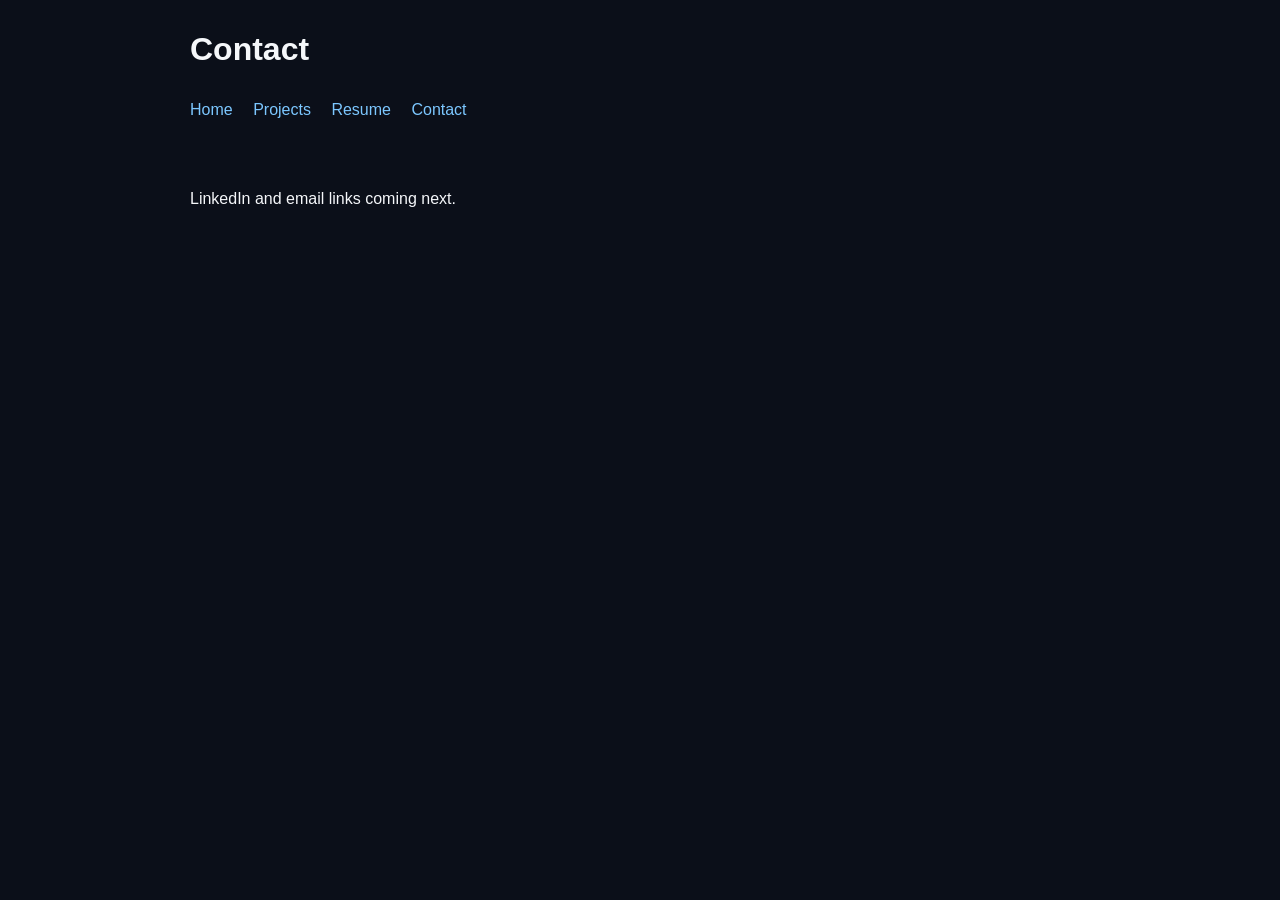
==== contact.html @ a31ecb18 "feat: add initial portfolio site scaffold" ====
<!DOCTYPE html>
<html lang="en">
<head>
  <meta charset="UTF-8" />
  <meta name="viewport" content="width=device-width, initial-scale=1.0" />
  <title>Contact | Cedric Miller</title>
  <link rel="stylesheet" href="styles.css" />
</head>
<body>
  <header>
    <h1>Contact</h1>
    <nav>
      <a href="/">Home</a>
      <a href="/projects.html">Projects</a>
      <a href="/resume.html">Resume</a>
      <a href="/contact.html">Contact</a>
    </nav>
  </header>

  <main>
    <p>LinkedIn and email links coming next.</p>
  </main>
</body>
</html>
---- styles.css ----
body {
  font-family: Arial, sans-serif;
  margin: 0;
  padding: 0;
  line-height: 1.6;
  background: #0b0f19;
  color: #f5f7fa;
}

header, main, footer {
  max-width: 900px;
  margin: 0 auto;
  padding: 24px;
}

nav a {
  color: #7cc7ff;
  margin-right: 16px;
  text-decoration: none;
}

h1, h2 {
  margin-top: 0;
}
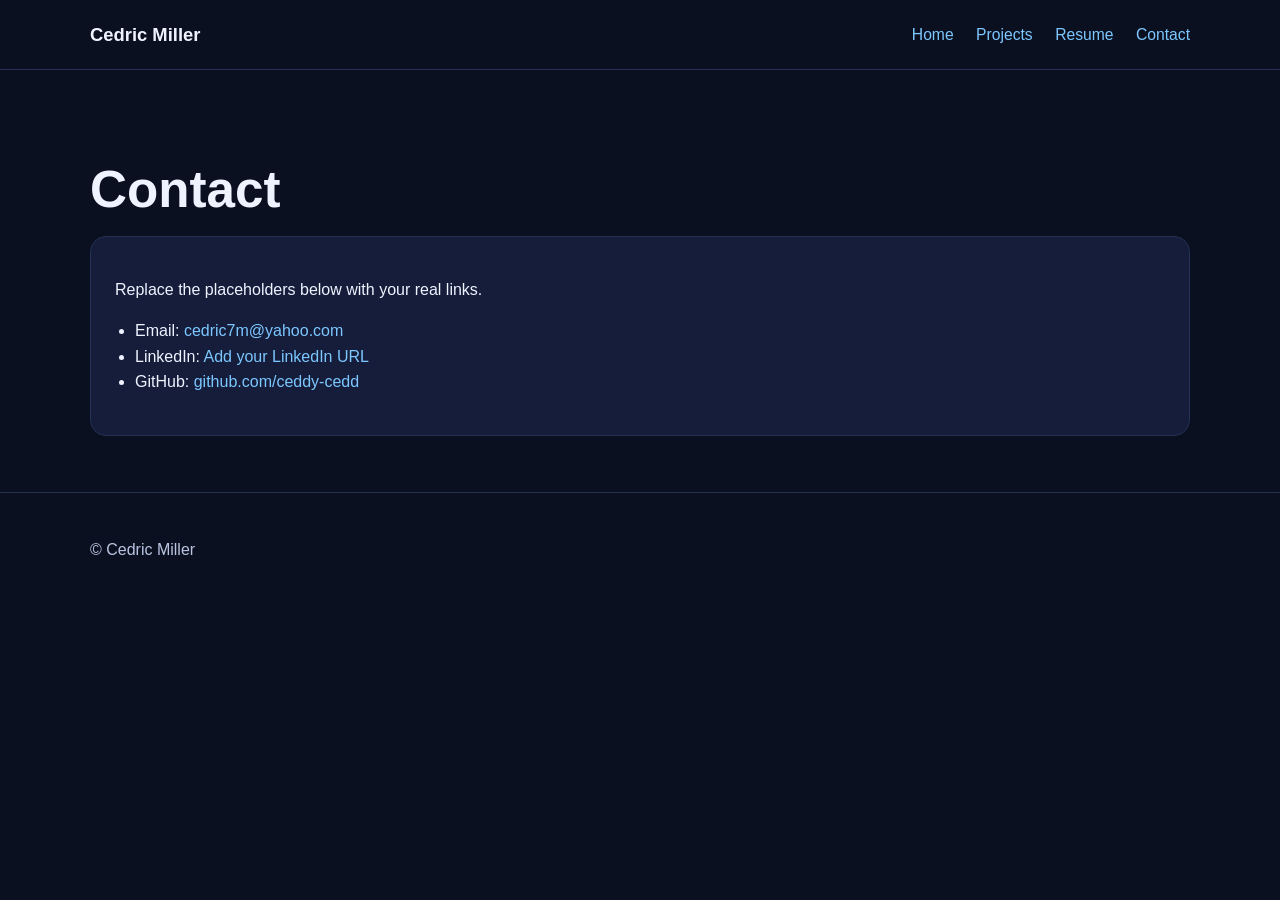
==== commit 31d10e4c: "feat: replace starter site with portfolio v1" ====
--- a/contact.html
+++ b/contact.html
@@ -4,21 +4,41 @@
   <meta charset="UTF-8" />
   <meta name="viewport" content="width=device-width, initial-scale=1.0" />
   <title>Contact | Cedric Miller</title>
+  <meta name="description" content="Contact and professional links for Cedric Miller." />
   <link rel="stylesheet" href="styles.css" />
 </head>
 <body>
-  <header>
-    <h1>Contact</h1>
-    <nav>
-      <a href="/">Home</a>
-      <a href="/projects.html">Projects</a>
-      <a href="/resume.html">Resume</a>
-      <a href="/contact.html">Contact</a>
-    </nav>
+  <header class="site-header">
+    <div class="container">
+      <a class="brand" href="/">Cedric Miller</a>
+      <nav class="nav">
+        <a href="/">Home</a>
+        <a href="/projects.html">Projects</a>
+        <a href="/resume.html">Resume</a>
+        <a href="/contact.html">Contact</a>
+      </nav>
+    </div>
   </header>
 
-  <main>
-    <p>LinkedIn and email links coming next.</p>
+  <main class="section">
+    <div class="container">
+      <h1>Contact</h1>
+
+      <div class="card">
+        <p>Replace the placeholders below with your real links.</p>
+        <ul>
+          <li>Email: <a href="mailto:cedric7m@yahoo.com">cedric7m@yahoo.com</a></li>
+          <li>LinkedIn: <a href="#">Add your LinkedIn URL</a></li>
+          <li>GitHub: <a href="https://github.com/ceddy-cedd">github.com/ceddy-cedd</a></li>
+        </ul>
+      </div>
+    </div>
   </main>
+
+  <footer class="site-footer">
+    <div class="container">
+      <p>© Cedric Miller</p>
+    </div>
+  </footer>
 </body>
-</html>
+</html>
--- a/styles.css
+++ b/styles.css
@@ -1,24 +1,161 @@
-body {
-  font-family: Arial, sans-serif;
-  margin: 0;
-  padding: 0;
-  line-height: 1.6;
-  background: #0b0f19;
-  color: #f5f7fa;
+:root {
+  --bg: #0b1020;
+  --bg-alt: #121933;
+  --panel: #151d3a;
+  --text: #eef3ff;
+  --muted: #b9c4e0;
+  --accent: #7cc7ff;
+  --accent-strong: #4eb2ff;
+  --border: #243155;
 }
 
-header, main, footer {
-  max-width: 900px;
+* {
+  box-sizing: border-box;
+}
+
+html {
+  scroll-behavior: smooth;
+}
+
+body {
+  margin: 0;
+  font-family: Arial, sans-serif;
+  line-height: 1.6;
+  background: var(--bg);
+  color: var(--text);
+}
+
+a {
+  color: var(--accent);
+  text-decoration: none;
+}
+
+a:hover {
+  color: var(--accent-strong);
+}
+
+.container {
+  width: min(1100px, 92%);
   margin: 0 auto;
+}
+
+.site-header {
+  border-bottom: 1px solid var(--border);
+  background: rgba(11, 16, 32, 0.95);
+}
+
+.site-header .container {
+  display: flex;
+  justify-content: space-between;
+  align-items: center;
+  padding: 20px 0;
+}
+
+.brand {
+  font-weight: 700;
+  font-size: 1.15rem;
+  color: var(--text);
+}
+
+.nav a {
+  margin-left: 18px;
+  font-size: 0.98rem;
+}
+
+.hero {
+  padding: 80px 0 60px;
+}
+
+.eyebrow {
+  color: var(--accent);
+  font-size: 0.95rem;
+  text-transform: uppercase;
+  letter-spacing: 0.08em;
+  margin-bottom: 8px;
+}
+
+h1 {
+  font-size: clamp(2rem, 4vw, 3.4rem);
+  line-height: 1.15;
+  margin-bottom: 16px;
+}
+
+h2 {
+  font-size: 1.6rem;
+  margin-top: 0;
+}
+
+.lead {
+  max-width: 760px;
+  color: var(--muted);
+  font-size: 1.08rem;
+}
+
+.section {
+  padding: 56px 0;
+}
+
+.section-alt {
+  background: var(--bg-alt);
+}
+
+.grid-two {
+  display: grid;
+  gap: 24px;
+  grid-template-columns: repeat(auto-fit, minmax(280px, 1fr));
+}
+
+.card {
+  background: var(--panel);
+  border: 1px solid var(--border);
+  border-radius: 16px;
   padding: 24px;
 }
 
-nav a {
-  color: #7cc7ff;
-  margin-right: 16px;
-  text-decoration: none;
+.project-card {
+  max-width: 860px;
 }
 
-h1, h2 {
-  margin-top: 0;
+.cta-row {
+  display: flex;
+  gap: 14px;
+  margin-top: 28px;
+  flex-wrap: wrap;
 }
+
+.btn {
+  display: inline-block;
+  padding: 12px 18px;
+  border-radius: 10px;
+  font-weight: 600;
+}
+
+.btn-primary {
+  background: var(--accent);
+  color: #08101d;
+}
+
+.btn-secondary {
+  border: 1px solid var(--border);
+  color: var(--text);
+}
+
+.meta {
+  color: var(--muted);
+  margin-top: -8px;
+}
+
+.text-link {
+  display: inline-block;
+  margin-top: 10px;
+}
+
+ul {
+  padding-left: 20px;
+}
+
+.site-footer {
+  border-top: 1px solid var(--border);
+  padding: 28px 0;
+  color: var(--muted);
+}
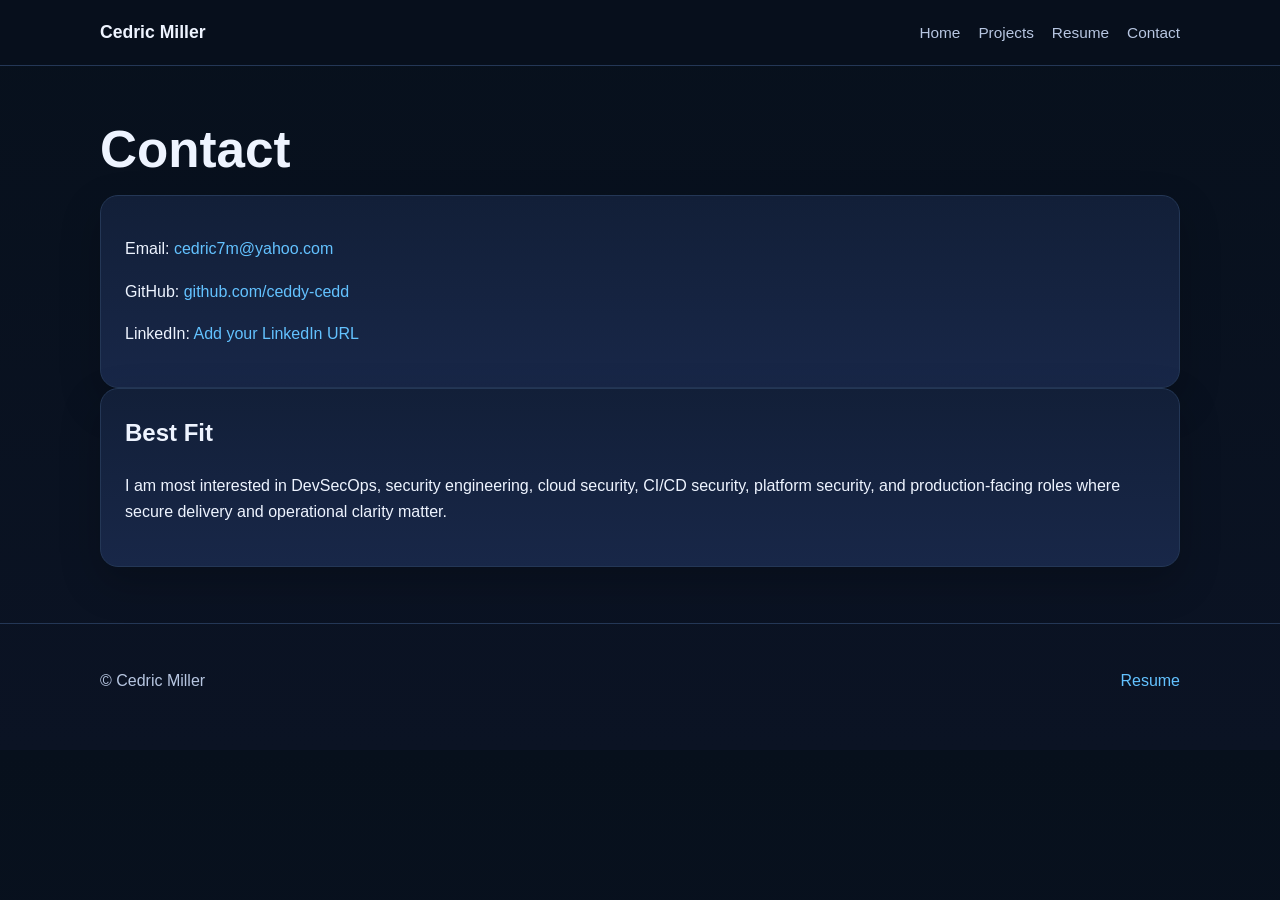
==== commit 77f462c0: "feat: replace starter site with portfolio v1" ====
--- a/contact.html
+++ b/contact.html
@@ -4,14 +4,20 @@
   <meta charset="UTF-8" />
   <meta name="viewport" content="width=device-width, initial-scale=1.0" />
   <title>Contact | Cedric Miller</title>
-  <meta name="description" content="Contact and professional links for Cedric Miller." />
-  <link rel="stylesheet" href="styles.css" />
+  <meta
+    name="description"
+    content="Contact details and professional links for Cedric Miller."
+  />
+  <link rel="canonical" href="https://cedricmiller.dev/contact.html" />
+  <link rel="stylesheet" href="/styles.css" />
 </head>
 <body>
+  <a class="skip-link" href="#main">Skip to content</a>
+
   <header class="site-header">
-    <div class="container">
+    <div class="container header-inner">
       <a class="brand" href="/">Cedric Miller</a>
-      <nav class="nav">
+      <nav class="nav" aria-label="Primary">
         <a href="/">Home</a>
         <a href="/projects.html">Projects</a>
         <a href="/resume.html">Resume</a>
@@ -20,24 +26,30 @@
     </div>
   </header>
 
-  <main class="section">
+  <main id="main" class="section">
     <div class="container">
       <h1>Contact</h1>
 
-      <div class="card">
-        <p>Replace the placeholders below with your real links.</p>
-        <ul>
-          <li>Email: <a href="mailto:cedric7m@yahoo.com">cedric7m@yahoo.com</a></li>
-          <li>LinkedIn: <a href="#">Add your LinkedIn URL</a></li>
-          <li>GitHub: <a href="https://github.com/ceddy-cedd">github.com/ceddy-cedd</a></li>
-        </ul>
-      </div>
+      <article class="card">
+        <p>Email: <a href="mailto:cedric7m@yahoo.com">cedric7m@yahoo.com</a></p>
+        <p>GitHub: <a href="https://github.com/ceddy-cedd" rel="noopener noreferrer">github.com/ceddy-cedd</a></p>
+        <p>LinkedIn: <a href="#" rel="noopener noreferrer">Add your LinkedIn URL</a></p>
+      </article>
+
+      <article class="card">
+        <h2>Best Fit</h2>
+        <p>
+          I am most interested in DevSecOps, security engineering, cloud security, CI/CD security,
+          platform security, and production-facing roles where secure delivery and operational clarity matter.
+        </p>
+      </article>
     </div>
   </main>
 
   <footer class="site-footer">
-    <div class="container">
+    <div class="container footer-inner">
       <p>© Cedric Miller</p>
+      <p><a href="/resume.html">Resume</a></p>
     </div>
   </footer>
 </body>
--- a/styles.css
+++ b/styles.css
@@ -1,12 +1,15 @@
 :root {
-  --bg: #0b1020;
-  --bg-alt: #121933;
-  --panel: #151d3a;
-  --text: #eef3ff;
-  --muted: #b9c4e0;
-  --accent: #7cc7ff;
-  --accent-strong: #4eb2ff;
-  --border: #243155;
+  --bg: #08101d;
+  --bg-alt: #0d1729;
+  --panel: #121f38;
+  --panel-alt: #182748;
+  --text: #eef4ff;
+  --muted: #b7c6e1;
+  --accent: #63c2ff;
+  --accent-strong: #91d4ff;
+  --border: #243756;
+  --max-width: 1080px;
+  --radius: 18px;
 }
 
 * {
@@ -19,10 +22,10 @@
 
 body {
   margin: 0;
-  font-family: Arial, sans-serif;
-  line-height: 1.6;
-  background: var(--bg);
-  color: var(--text);
+  background: linear-gradient(180deg, #07101c 0%, #0b1324 100%);
+  color: var(--text);
+  font-family: Arial, Helvetica, sans-serif;
+  line-height: 1.65;
 }
 
 a {
@@ -35,54 +38,89 @@
 }
 
 .container {
-  width: min(1100px, 92%);
+  width: min(var(--max-width), 92%);
   margin: 0 auto;
 }
 
+.skip-link {
+  position: absolute;
+  left: -9999px;
+  top: 0;
+}
+
+.skip-link:focus {
+  left: 16px;
+  top: 16px;
+  background: #fff;
+  color: #000;
+  padding: 10px 14px;
+  border-radius: 8px;
+  z-index: 1000;
+}
+
 .site-header {
+  position: sticky;
+  top: 0;
+  backdrop-filter: blur(8px);
+  background: rgba(8, 16, 29, 0.92);
   border-bottom: 1px solid var(--border);
-  background: rgba(11, 16, 32, 0.95);
-}
-
-.site-header .container {
+}
+
+.header-inner {
   display: flex;
   justify-content: space-between;
   align-items: center;
-  padding: 20px 0;
+  padding: 18px 0;
+  gap: 24px;
 }
 
 .brand {
   font-weight: 700;
-  font-size: 1.15rem;
-  color: var(--text);
+  font-size: 1.1rem;
+  color: var(--text);
+}
+
+.nav {
+  display: flex;
+  gap: 18px;
+  flex-wrap: wrap;
 }
 
 .nav a {
-  margin-left: 18px;
-  font-size: 0.98rem;
+  color: var(--muted);
+  font-size: 0.96rem;
+}
+
+.nav a:hover {
+  color: var(--text);
 }
 
 .hero {
-  padding: 80px 0 60px;
+  padding: 88px 0 64px;
 }
 
 .eyebrow {
   color: var(--accent);
-  font-size: 0.95rem;
   text-transform: uppercase;
   letter-spacing: 0.08em;
-  margin-bottom: 8px;
+  font-size: 0.92rem;
+  margin-bottom: 10px;
 }
 
 h1 {
-  font-size: clamp(2rem, 4vw, 3.4rem);
-  line-height: 1.15;
-  margin-bottom: 16px;
+  margin: 0 0 18px;
+  font-size: clamp(2.2rem, 4vw, 4rem);
+  line-height: 1.08;
+  max-width: 920px;
 }
 
 h2 {
-  font-size: 1.6rem;
   margin-top: 0;
+  font-size: 1.5rem;
+}
+
+h3 {
+  margin-bottom: 12px;
 }
 
 .lead {
@@ -96,20 +134,23 @@
 }
 
 .section-alt {
-  background: var(--bg-alt);
+  background: rgba(13, 23, 41, 0.82);
+  border-top: 1px solid rgba(36, 55, 86, 0.5);
+  border-bottom: 1px solid rgba(36, 55, 86, 0.5);
 }
 
 .grid-two {
   display: grid;
+  grid-template-columns: repeat(auto-fit, minmax(280px, 1fr));
   gap: 24px;
-  grid-template-columns: repeat(auto-fit, minmax(280px, 1fr));
 }
 
 .card {
-  background: var(--panel);
+  background: linear-gradient(180deg, var(--panel) 0%, var(--panel-alt) 100%);
   border: 1px solid var(--border);
-  border-radius: 16px;
+  border-radius: var(--radius);
   padding: 24px;
+  box-shadow: 0 16px 40px rgba(0, 0, 0, 0.22);
 }
 
 .project-card {
@@ -119,15 +160,15 @@
 .cta-row {
   display: flex;
   gap: 14px;
+  flex-wrap: wrap;
   margin-top: 28px;
-  flex-wrap: wrap;
 }
 
 .btn {
   display: inline-block;
   padding: 12px 18px;
   border-radius: 10px;
-  font-weight: 600;
+  font-weight: 700;
 }
 
 .btn-primary {
@@ -135,27 +176,69 @@
   color: #08101d;
 }
 
+.btn-primary:hover {
+  color: #08101d;
+  background: var(--accent-strong);
+}
+
 .btn-secondary {
   border: 1px solid var(--border);
   color: var(--text);
 }
 
+.btn-secondary:hover {
+  border-color: var(--accent);
+}
+
 .meta {
   color: var(--muted);
-  margin-top: -8px;
+  margin-top: -4px;
+}
+
+.clean-list {
+  margin: 0;
+  padding-left: 18px;
 }
 
 .text-link {
   display: inline-block;
   margin-top: 10px;
-}
-
-ul {
-  padding-left: 20px;
+  font-weight: 700;
+}
+
+code {
+  background: rgba(0, 0, 0, 0.28);
+  border: 1px solid var(--border);
+  border-radius: 6px;
+  padding: 2px 6px;
+  font-size: 0.95em;
 }
 
 .site-footer {
   border-top: 1px solid var(--border);
-  padding: 28px 0;
-  color: var(--muted);
+  padding: 28px 0 40px;
+}
+
+.footer-inner {
+  display: flex;
+  justify-content: space-between;
+  align-items: center;
+  gap: 18px;
+  flex-wrap: wrap;
+  color: var(--muted);
+}
+
+@media (max-width: 720px) {
+  .header-inner {
+    align-items: flex-start;
+    flex-direction: column;
+  }
+
+  .nav {
+    gap: 14px;
+  }
+
+  .hero {
+    padding-top: 60px;
+  }
 }
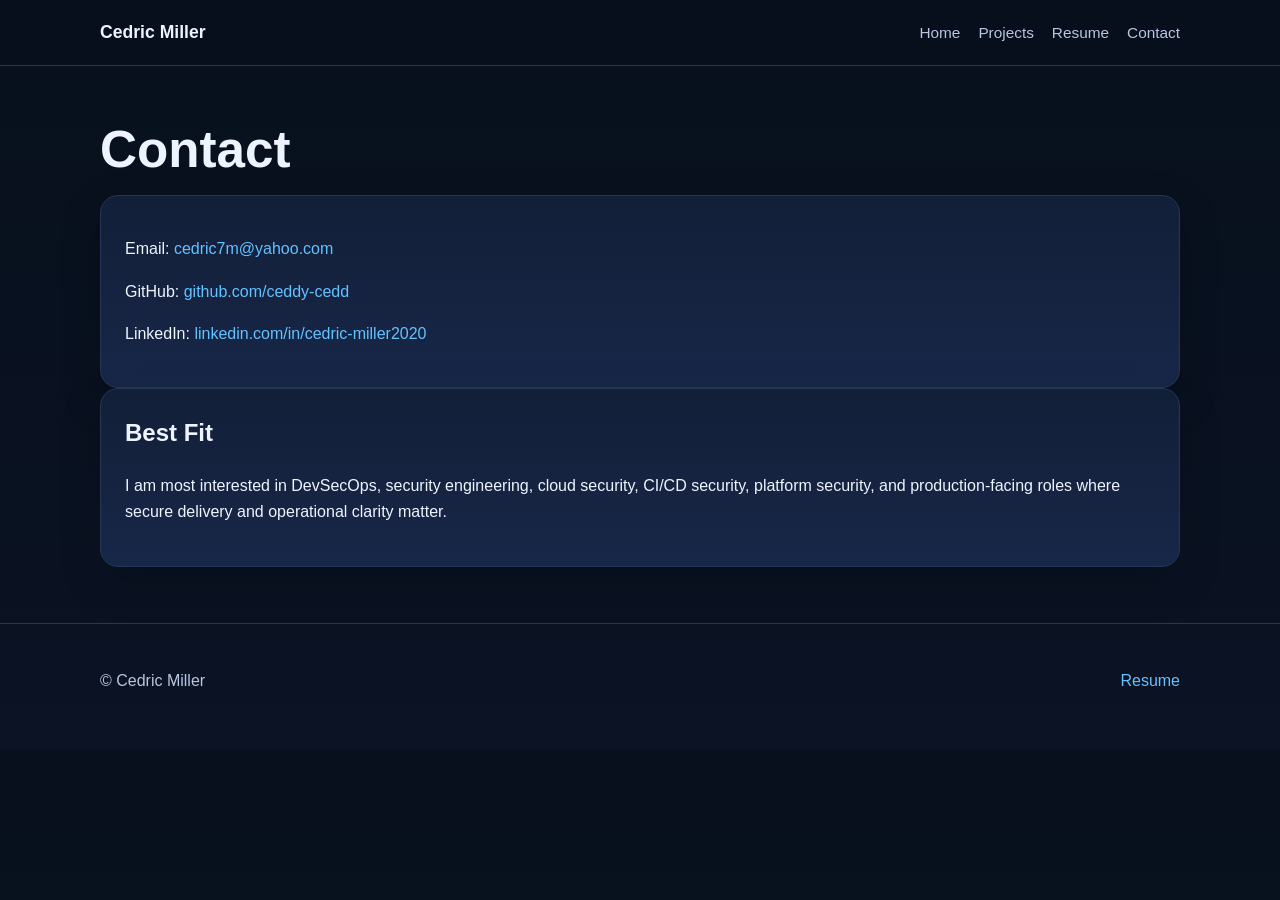
==== commit 1806cc9a: "feat: add resume pdf and update contact links" ====
--- a/contact.html
+++ b/contact.html
@@ -33,7 +33,7 @@
       <article class="card">
         <p>Email: <a href="mailto:cedric7m@yahoo.com">cedric7m@yahoo.com</a></p>
         <p>GitHub: <a href="https://github.com/ceddy-cedd" rel="noopener noreferrer">github.com/ceddy-cedd</a></p>
-        <p>LinkedIn: <a href="#" rel="noopener noreferrer">Add your LinkedIn URL</a></p>
+        <p>LinkedIn: <a href="https://www.linkedin.com/in/cedric-miller2020/" rel="noopener noreferrer">linkedin.com/in/cedric-miller2020</a></p>
       </article>
 
       <article class="card">
